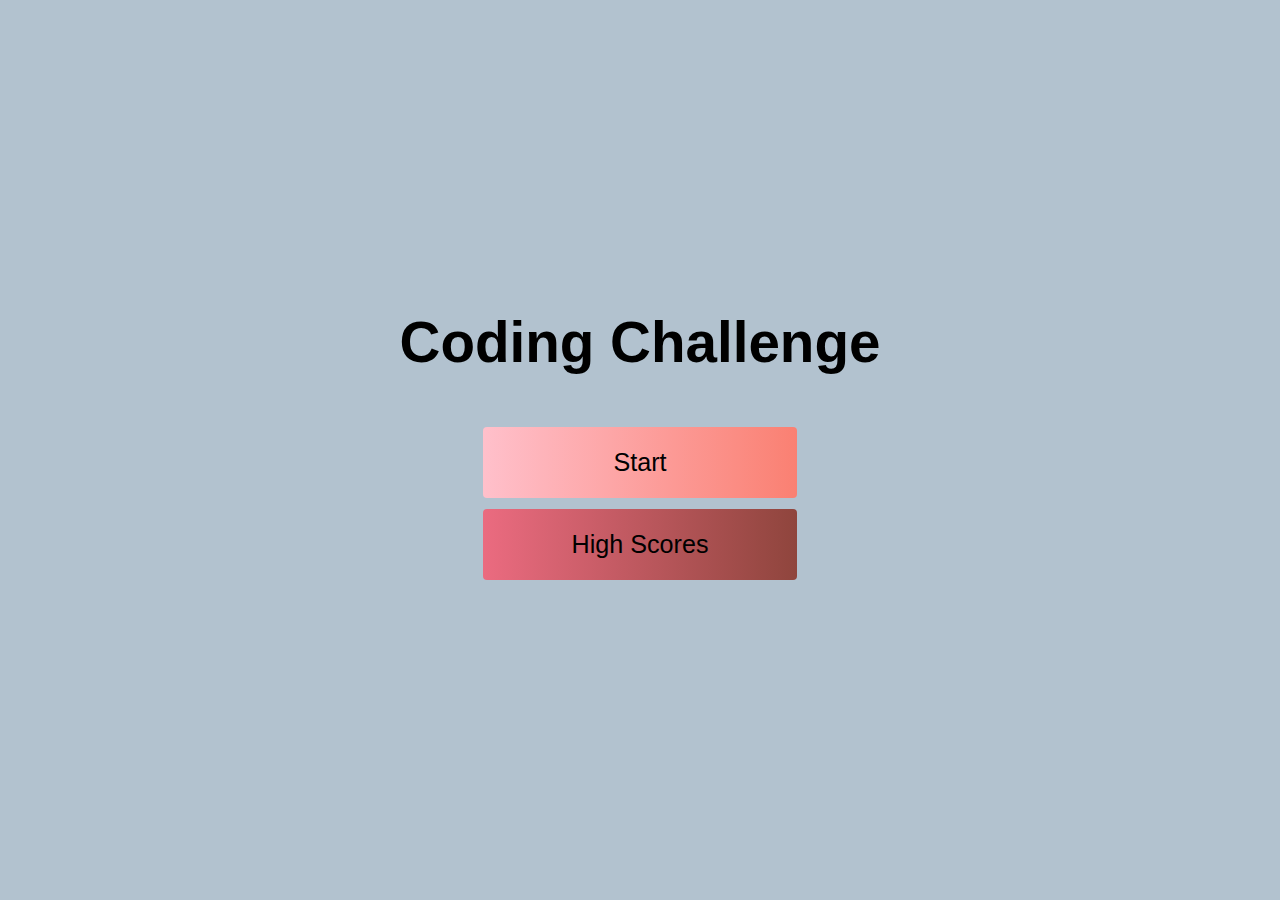
==== index.html @ a6de3fc0 "starter css and html" ====
<!DOCTYPE html>
<html lang="en">
<head>
    <meta charset="UTF-8">
    <meta http-equiv="X-UA-Compatible" content="IE=edge">
    <meta name="viewport" content="width=device-width, initial-scale=1.0">
    <title>Home page</title>
    <link rel="stylesheet" href="./assets/css/style.css">
</head>
<body>
   <div class="container">
       <div id="home" class="flex-column flex-center">
       <h1>Coding Challenge</h1>
       <a href="/game.html" class="btn">Start</a>
       <a href="/highscores.html" id="highscore-btn" class="btn">High Scores</a>
       </div>
   </div>
</body>
</html>
---- assets/css/style.css ----
:root {
    background-color: rgb(178, 194, 207);
}

* {
    box-sizing: border-box;
    margin: 0;
    padding: 0;
    font-size: 65.5%;
    font-family:Arial, Helvetica, sans-serif;
}

h1 {
    font-size: 5.4rem;
    color: black;
    margin-bottom: 5rem;
}

h2 {
    font-size: 4.2rem;
    margin-bottom: 4rem;
}

.container {
    width: 100vw;
    height: 100vh;
    display: flex;
    justify-content: center;
    align-items: center;
    max-width: 80rem;
    margin: 0 auto;
    padding: 2rem;
}

.flex-column {
    display: flex;
    flex-direction: column;
}

.flex-center {
    justify-content: center;
    align-items: center;
}

.text-center {
    text-align: center;
}

.hidden {
    display: none;
}

.btn {
   font-size: 2.4rem;
   padding: 2rem 0;
   width: 30rem;
   text-align: center;
   margin-bottom: 1rem;
   text-decoration: none;
   color: black;
   background:linear-gradient(90deg,pink 0%, salmon 100%);
   border-radius: 4px;
}

.btn:hover {
    cursor:pointer;
    box-shadow: 0 0.4rem 1.4rem 0 rgb(219, 172, 208, 0.664);
    transition: transform 150ms;
    transform: scale(1.03);
}

.btn[disabled]:hover {
    cursor: not-allowed;
    box-shadow: none;
    transform: none;
}

#highscore-btn {
    background: linear-gradient(90deg,rgb(235, 107, 128) 0%, rgb(143, 69, 61) 100%);;
}

#highscore-btn:hover {
    box-shadow: 0 0.4rem 1.4rem 0 rgb(219, 172, 208, 0.664);
}
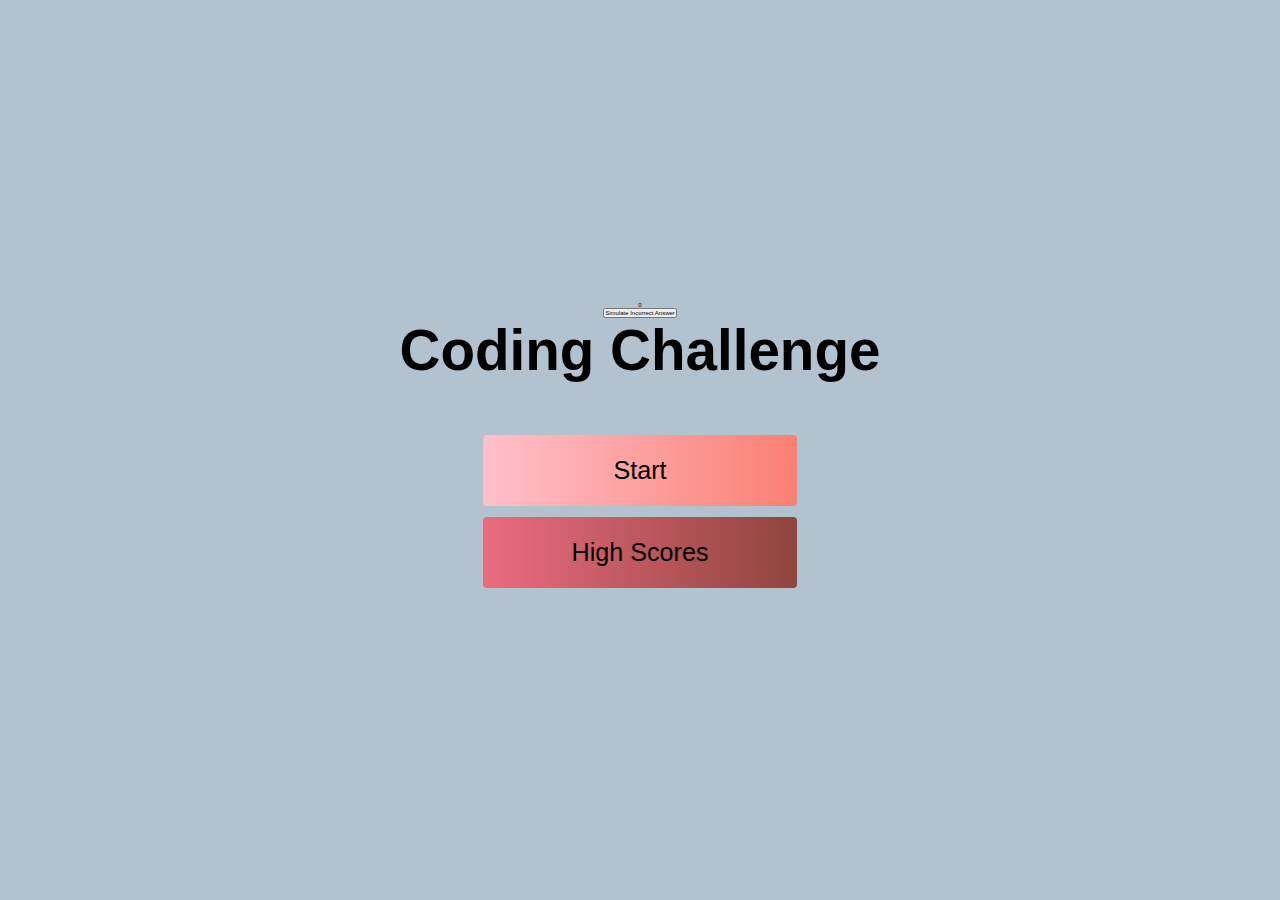
==== commit d0e498fd: "quiz html and css" ====
--- a/index.html
+++ b/index.html
@@ -10,8 +10,10 @@
 <body>
    <div class="container">
        <div id="home" class="flex-column flex-center">
+        <div id="timerDisplay">0</div>
+        <button id="incorrect">Simulate Incorrect Answer</button>
        <h1>Coding Challenge</h1>
-       <a href="/game.html" class="btn">Start</a>
+       <a href="quiz.html" class="btn">Start</a>
        <a href="/highscores.html" id="highscore-btn" class="btn">High Scores</a>
        </div>
    </div>
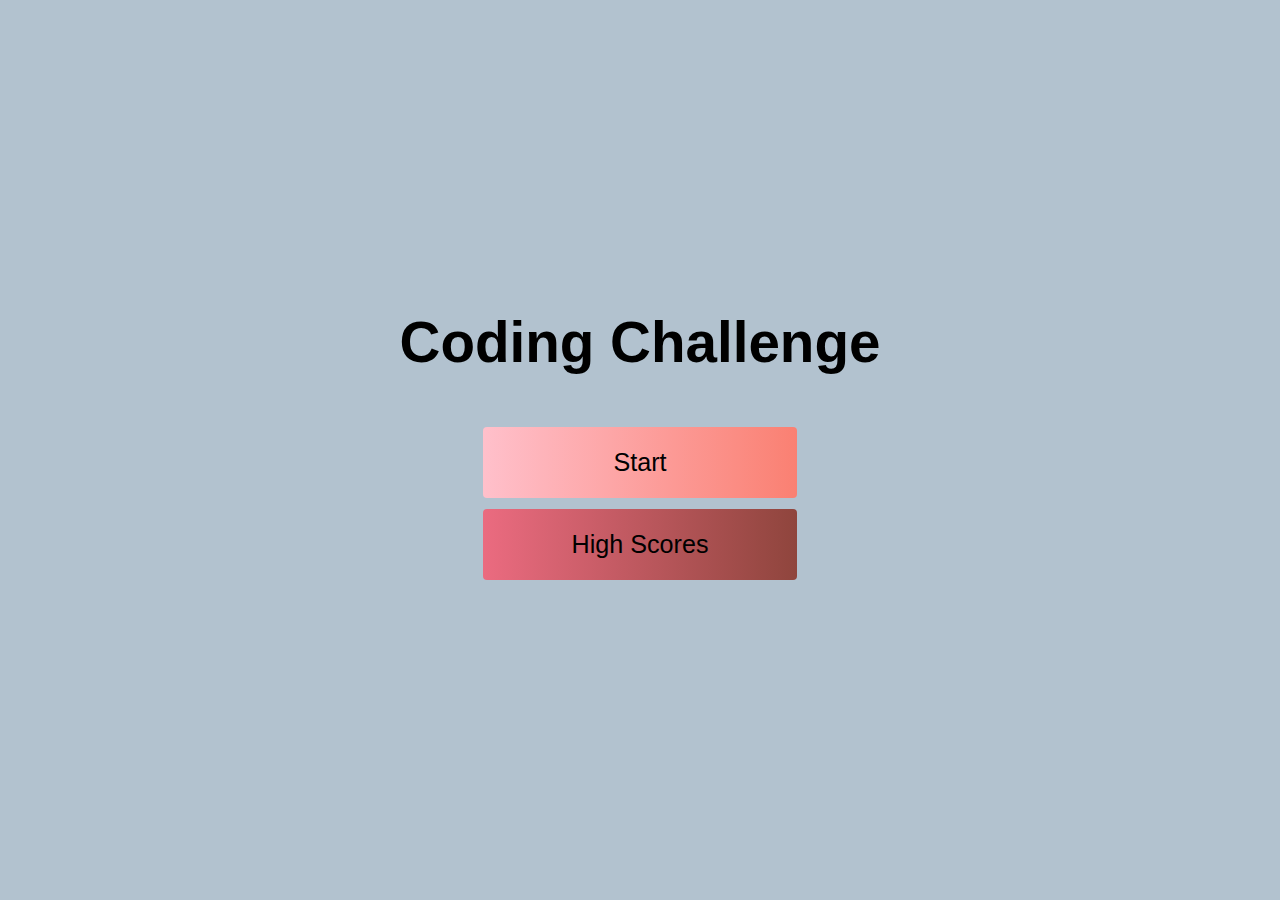
==== commit e756fbe2: "update and questions" ====
--- a/index.html
+++ b/index.html
@@ -10,8 +10,6 @@
 <body>
    <div class="container">
        <div id="home" class="flex-column flex-center">
-        <div id="timerDisplay">0</div>
-        <button id="incorrect">Simulate Incorrect Answer</button>
        <h1>Coding Challenge</h1>
        <a href="quiz.html" class="btn">Start</a>
        <a href="/highscores.html" id="highscore-btn" class="btn">High Scores</a>
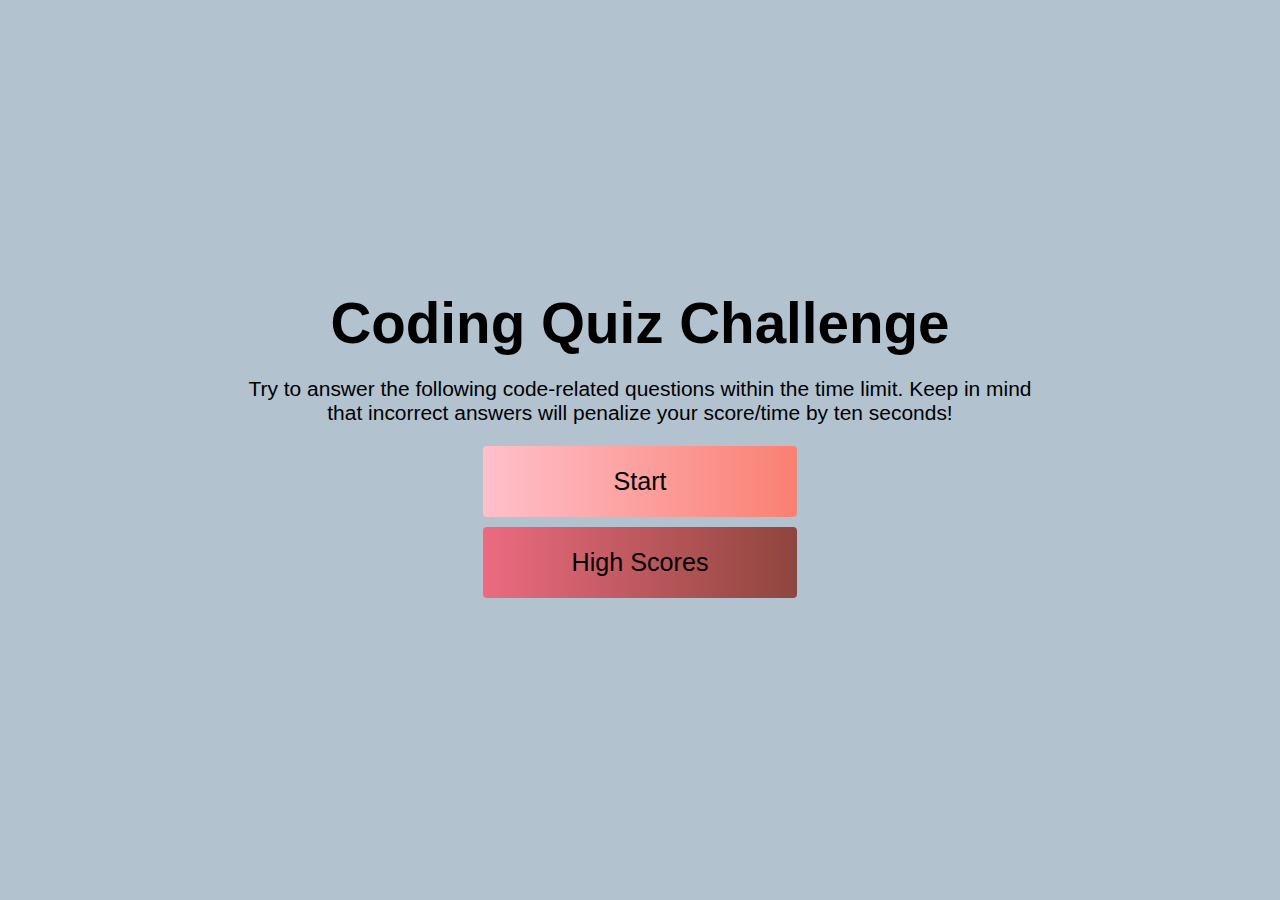
==== commit 6f3b2fde: "result box" ====
--- a/index.html
+++ b/index.html
@@ -10,8 +10,9 @@
 <body>
    <div class="container">
        <div id="home" class="flex-column flex-center">
-       <h1>Coding Challenge</h1>
-       <a href="quiz.html" class="btn">Start</a>
+       <h1>Coding Quiz Challenge</h1>
+       <p> Try to answer the following code-related questions within the time limit. Keep in mind that incorrect answers will penalize your score/time by ten seconds!</p>
+       <a href="quiz.html" class="btn" id="start-btn">Start</a>
        <a href="/highscores.html" id="highscore-btn" class="btn">High Scores</a>
        </div>
    </div>
--- a/assets/css/style.css
+++ b/assets/css/style.css
@@ -13,7 +13,7 @@
 h1 {
     font-size: 5.4rem;
     color: black;
-    margin-bottom: 5rem;
+    margin-bottom: 2rem;
 }
 
 h2 {
@@ -35,6 +35,12 @@
 .flex-column {
     display: flex;
     flex-direction: column;
+}
+
+.flex-column p {
+    text-align: center;
+    font-size: 2rem;
+    padding-bottom: 2rem;
 }
 
 .flex-center {
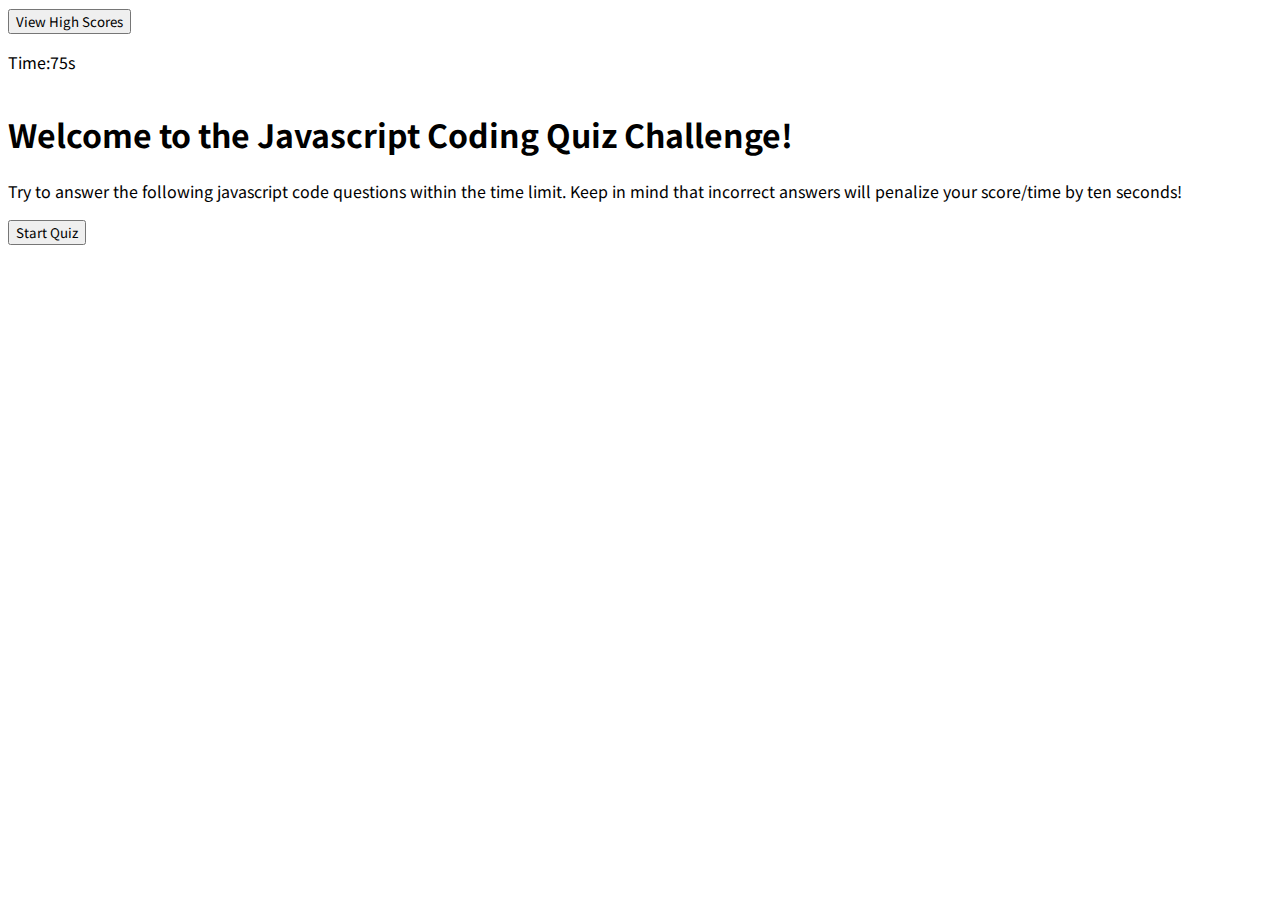
==== commit c13ce55c: "style update" ====
--- a/index.html
+++ b/index.html
@@ -1,20 +1,102 @@
 <!DOCTYPE html>
 <html lang="en">
+
 <head>
     <meta charset="UTF-8">
-    <meta http-equiv="X-UA-Compatible" content="IE=edge">
-    <meta name="viewport" content="width=device-width, initial-scale=1.0">
-    <title>Home page</title>
+    <meta name="viewport" content="width=device-width, initial-scale=1.0, shrink-to-fit=no">
+    <link rel="stylesheet" href="https://stackpath.bootstrapcdn.com/bootstrap/4.5.0/css/bootstrap.min.css"
+        integrity="sha384-9aIt2nRpC12Uk9gS9baDl411NQApFmC26EwAOH8WgZl5MYYxFfc+NcPb1dKGj7Sk" crossorigin="anonymous">
     <link rel="stylesheet" href="./assets/css/style.css">
+    <title>Javascript Quiz</title>
 </head>
+
 <body>
-   <div class="container">
-       <div id="home" class="flex-column flex-center">
-       <h1>Coding Quiz Challenge</h1>
-       <p> Try to answer the following code-related questions within the time limit. Keep in mind that incorrect answers will penalize your score/time by ten seconds!</p>
-       <a href="quiz.html" class="btn" id="start-btn">Start</a>
-       <a href="/highscores.html" id="highscore-btn" class="btn">High Scores</a>
-       </div>
-   </div>
+    <!-- Container for Header -->
+    <header class="container-fluid mb-5">
+        <div class="row">
+            <div class="col-6">
+                <button id="view-scores" type="button" class="btn btn-secondary d-inline-block mt-1">View High Scores</button>
+            </div>
+            <div class="col-6">
+                <p class="d-flex justify-content-end time">Time:75s</p>
+            </div>
+        </div>
+    </header>
+    
+    <main>
+        <!-- Container for Intro, Questions, Answers -->
+        <div class="container">
+            <section id="intro">
+                <div class="row">
+                    <div class="col-3"></div>
+                    <div class="col-6">
+                        <h1 class="d-flex justify-content-center text-center">Welcome to the Javascript Coding Quiz Challenge!</h1>
+                        <p class="d-flex justify-content-center text-center">Try to answer the following javascript code questions within the time limit. Keep in mind that incorrect answers will penalize your score/time by ten seconds!</p>
+                        <button id="start" type="button" class="btn btn-success mx-auto d-block">Start Quiz</button></p>
+                    </div>
+                </div>
+            </section>
+            <section id="questions">
+                <div class="row">
+                    <div class="col-3"></div>
+                    <div class="col-6">
+                        <h2 id="question">Question example</h2>
+                        <ul class="px-0 py-0 nobullets">
+                            <li class="mb-3"><button id="answer1" value="0" type="button"
+                                    class="btn btn-success ansBtn">Answer1</button></li>
+                            <li class="mb-3"><button id="answer2" value="1" type="button"
+                                    class="btn btn-success ansBtn">Answer2</button></li>
+                            <li class="mb-3"><button id="answer3" value="2" type="button"
+                                    class="btn btn-success ansBtn">Answer3</button></li>
+                            <li class="mb-3"><button id="answer4" value="3" type="button"
+                                    class="btn btn-success ansBtn">Answer4</button></li>
+                        </ul>
+                        <div id="yaynay" class="font-weight-light font-italic">
+                            <hr>
+                        </div>
+                    </div>
+                </div>
+            </section>
+            <!-- Section for Final Score and Name -->
+            <section id="final">
+                <div class="row">
+                    <div class="col-3"></div>
+                    <div class="col-6">
+                        <h2>All done!</h2>
+                        <p>Your final score is: <span id="score" class="pl-1">0</span></p>
+                        <p>Enter initials: <span class="ml-1"><input placeholder="initials" id="initials" /></span>
+                            <button id="submit-score" class="btn btn-success mx-1 my-1 d-inline-block">Submit</button>
+                        </p>
+                    </div>
+                </div>
+            </section>
+            <section id="highscores">
+                <div class="row">
+                    <div class="col-3"></div>
+                    <div class="col-6">
+                            <h2>High Scores</h2>
+                            <ol id="score-list">
+                            </ol>
+                            <button id="goback" class="btn btn-success d-inline-block mx-1 my-1">Go back</button>
+                            <button id="clearscores" class="btn btn-success mx-1 my-1 d-inline-block">Clear scores</button>
+                    </div>
+                </div>
+            </section>
+        </div>
+    </main>
+    
+    <!-- Javascript  -->
+    <script src="./assets/script.js"></script>
+    <script src="https://code.jquery.com/jquery-3.5.1.slim.min.js"
+        integrity="sha384-DfXdz2htPH0lsSSs5nCTpuj/zy4C+OGpamoFVy38MVBnE+IbbVYUew+OrCXaRkfj"
+        crossorigin="anonymous"></script>
+    <script src="https://cdn.jsdelivr.net/npm/popper.js@1.16.0/dist/umd/popper.min.js"
+        integrity="sha384-Q6E9RHvbIyZFJoft+2mJbHaEWldlvI9IOYy5n3zV9zzTtmI3UksdQRVvoxMfooAo"
+        crossorigin="anonymous"></script>
+    <script src="https://stackpath.bootstrapcdn.com/bootstrap/4.5.0/js/bootstrap.min.js"
+        integrity="sha384-OgVRvuATP1z7JjHLkuOU7Xw704+h835Lr+6QL9UvYjZE3Ipu6Tp75j7Bh/kR0JKI"
+        crossorigin="anonymous"></script>
 </body>
-</html>+
+</html>
+
--- a/assets/css/style.css
+++ b/assets/css/style.css
@@ -1,90 +1,82 @@
-:root {
-    background-color: rgb(178, 194, 207);
+/* Google Font */
+@import url('https://fonts.googleapis.com/css2?family=Noto+Sans+TC&display=swap');
+
+* {
+    font-family: 'Noto Sans TC', sans-serif;
 }
 
-* {
-    box-sizing: border-box;
-    margin: 0;
-    padding: 0;
-    font-size: 65.5%;
-    font-family:Arial, Helvetica, sans-serif;
+/* For sticky footer - used flexbox from https://css-tricks.com/couple-takes-sticky-footer/ */
+html, body {
+    height: 100%;
 }
 
-h1 {
-    font-size: 5.4rem;
-    color: black;
-    margin-bottom: 2rem;
-}
-
-h2 {
-    font-size: 4.2rem;
-    margin-bottom: 4rem;
-}
-
-.container {
-    width: 100vw;
-    height: 100vh;
-    display: flex;
-    justify-content: center;
-    align-items: center;
-    max-width: 80rem;
-    margin: 0 auto;
-    padding: 2rem;
-}
-
-.flex-column {
+body {
+    /* Background image CSS from https://web.dev/optimize-css-background-images-with-media-queries/*/
+    background-position: center center;
+    background-repeat: no-repeat;
+    background-attachment: fixed;
+    background-size: cover;
+    /* css so footer is at bottom of viewport */
     display: flex;
     flex-direction: column;
 }
 
-.flex-column p {
-    text-align: center;
-    font-size: 2rem;
-    padding-bottom: 2rem;
+/* Main content */
+main {
+    /* css so footer is at bottom of viewport */
+    flex: 1 0 auto;
 }
 
-.flex-center {
-    justify-content: center;
-    align-items: center;
+/* Footer */
+footer {
+    /* css so footer is at bottom of viewport */
+    flex-shrink: 0;
+    font-size: .5rem;
 }
 
-.text-center {
-    text-align: center;
+/* hide sections until they are shown via the click events */
+#questions,
+#final,
+#highscores,
+#yaynay {
+    display: none;  
+  } 
+
+/* Remove bullet points from answers list */
+ul.nobullets {
+list-style-type: none;
 }
 
-.hidden {
-    display: none;
+/* Answer button styling */
+.ansBtn,
+.ansBtn:hover,
+.ansBtn:active,
+.ansBtn:focus,
+.ansBtn:active:focus {
+    box-shadow: none;
+    outline: none;
+    background-color: rgb(32, 101, 122);
 }
 
-.btn {
-   font-size: 2.4rem;
-   padding: 2rem 0;
-   width: 30rem;
-   text-align: center;
-   margin-bottom: 1rem;
-   text-decoration: none;
-   color: black;
-   background:linear-gradient(90deg,pink 0%, salmon 100%);
-   border-radius: 4px;
+/* Media queries for background image from https://web.dev/optimize-css-background-images-with-media-queries/ */
+
+/* Mobile */
+@media (max-width: 480px) {
+    body {
+        background-color: lightblue;
+    }
 }
 
-.btn:hover {
-    cursor:pointer;
-    box-shadow: 0 0.4rem 1.4rem 0 rgb(219, 172, 208, 0.664);
-    transition: transform 150ms;
-    transform: scale(1.03);
+/* Tablet */
+@media (min-width: 481px) and (max-width: 1024px) {
+    body {
+        background-image: url(../assets/images/markus-spiske-da7AMukpg2k-unsplash-med.jpg);
+    }
 }
 
-.btn[disabled]:hover {
-    cursor: not-allowed;
-    box-shadow: none;
-    transform: none;
-}
-
-#highscore-btn {
-    background: linear-gradient(90deg,rgb(235, 107, 128) 0%, rgb(143, 69, 61) 100%);;
-}
-
-#highscore-btn:hover {
-    box-shadow: 0 0.4rem 1.4rem 0 rgb(219, 172, 208, 0.664);
+/* Desktop */
+@media (min-width: 1025px) {
+    body {
+	    background-image: url(../assets/images/markus-spiske-da7AMukpg2k-unsplash-med.jpg);
+   }
 }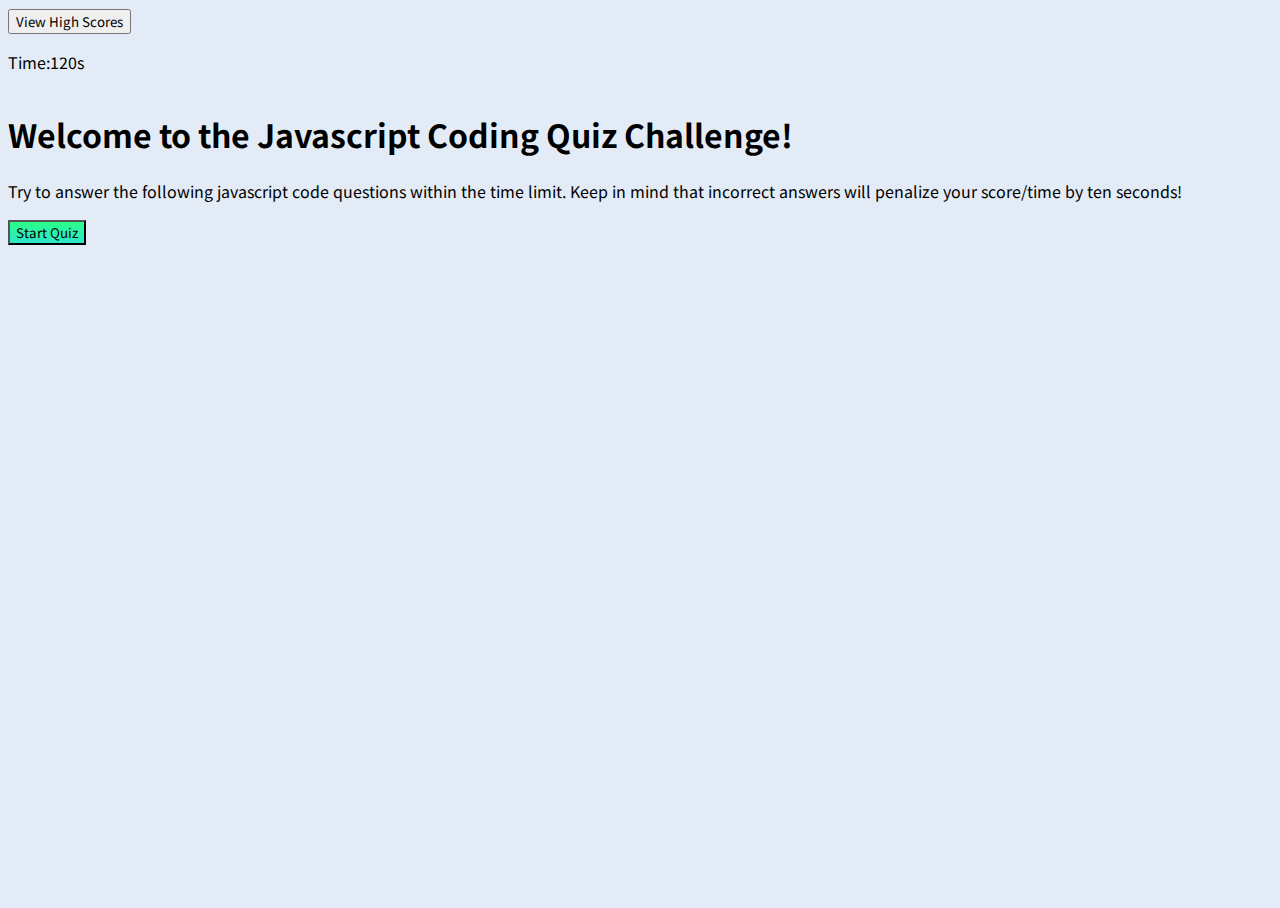
==== commit 5aee903a: "final code" ====
--- a/index.html
+++ b/index.html
@@ -18,7 +18,7 @@
                 <button id="view-scores" type="button" class="btn btn-secondary d-inline-block mt-1">View High Scores</button>
             </div>
             <div class="col-6">
-                <p class="d-flex justify-content-end time">Time:75s</p>
+                <p class="d-flex justify-content-end time">Time:120s</p>
             </div>
         </div>
     </header>
@@ -26,13 +26,13 @@
     <main>
         <!-- Container for Intro, Questions, Answers -->
         <div class="container">
-            <section id="intro">
+            <section id="main-page">
                 <div class="row">
                     <div class="col-3"></div>
                     <div class="col-6">
                         <h1 class="d-flex justify-content-center text-center">Welcome to the Javascript Coding Quiz Challenge!</h1>
                         <p class="d-flex justify-content-center text-center">Try to answer the following javascript code questions within the time limit. Keep in mind that incorrect answers will penalize your score/time by ten seconds!</p>
-                        <button id="start" type="button" class="btn btn-success mx-auto d-block">Start Quiz</button></p>
+                        <button id="start-btn" type="button" class="btn  mx-auto d-block">Start Quiz</button></p>
                     </div>
                 </div>
             </section>
@@ -43,15 +43,15 @@
                         <h2 id="question">Question example</h2>
                         <ul class="px-0 py-0 nobullets">
                             <li class="mb-3"><button id="answer1" value="0" type="button"
-                                    class="btn btn-success ansBtn">Answer1</button></li>
+                                    class="btn  ansBtn">Answer1</button></li>
                             <li class="mb-3"><button id="answer2" value="1" type="button"
-                                    class="btn btn-success ansBtn">Answer2</button></li>
+                                    class="btn  ansBtn">Answer2</button></li>
                             <li class="mb-3"><button id="answer3" value="2" type="button"
-                                    class="btn btn-success ansBtn">Answer3</button></li>
+                                    class="btn  ansBtn">Answer3</button></li>
                             <li class="mb-3"><button id="answer4" value="3" type="button"
-                                    class="btn btn-success ansBtn">Answer4</button></li>
+                                    class="btn  ansBtn">Answer4</button></li>
                         </ul>
-                        <div id="yaynay" class="font-weight-light font-italic">
+                        <div id="correct-wrong" class="font-weight-light font-italic">
                             <hr>
                         </div>
                     </div>
@@ -86,7 +86,8 @@
     </main>
     
     <!-- Javascript  -->
-    <script src="./assets/script.js"></script>
+    <script src="./assets/js/script.js"></script>
+    <script src="./assets/js/questions.js"></script>
     <script src="https://code.jquery.com/jquery-3.5.1.slim.min.js"
         integrity="sha384-DfXdz2htPH0lsSSs5nCTpuj/zy4C+OGpamoFVy38MVBnE+IbbVYUew+OrCXaRkfj"
         crossorigin="anonymous"></script>
--- a/assets/css/style.css
+++ b/assets/css/style.css
@@ -11,11 +11,7 @@
 }
 
 body {
-    /* Background image CSS from https://web.dev/optimize-css-background-images-with-media-queries/*/
-    background-position: center center;
-    background-repeat: no-repeat;
-    background-attachment: fixed;
-    background-size: cover;
+  background-color: rgb(227, 236, 246);
     /* css so footer is at bottom of viewport */
     display: flex;
     flex-direction: column;
@@ -38,7 +34,7 @@
 #questions,
 #final,
 #highscores,
-#yaynay {
+#correct-wrong {
     display: none;  
   } 
 
@@ -47,15 +43,29 @@
 list-style-type: none;
 }
 
+#start-btn {
+    background-color: #fa8bff;
+  background-image: linear-gradient(45deg, #FA8BFF 0%, #2BD2FF 52%, #2BFF88 90%);
+  transition: all .5s ease-out;
+  background-size: 1px 100px;
+  background-position: 0 -10px;
+}
 /* Answer button styling */
 .ansBtn,
-.ansBtn:hover,
 .ansBtn:active,
 .ansBtn:focus,
 .ansBtn:active:focus {
     box-shadow: none;
     outline: none;
-    background-color: rgb(32, 101, 122);
+    background: linear-gradient(90deg,rgb(113, 231, 235) 0%, rgb(180, 103, 175) 100%);
+    border-radius: 4px;
+}
+
+.ansBtn:hover {
+    cursor: pointer;
+    box-shadow: 0 0.4rem 1.4rem 0 rgb(219, 172, 208, 0.664);
+    transform: scale(1.02);
+    transform: 100ms;
 }
 
 /* Media queries for background image from https://web.dev/optimize-css-background-images-with-media-queries/ */
@@ -70,13 +80,13 @@
 /* Tablet */
 @media (min-width: 481px) and (max-width: 1024px) {
     body {
-        background-image: url(../assets/images/markus-spiske-da7AMukpg2k-unsplash-med.jpg);
+       
     }
 }
 
 /* Desktop */
 @media (min-width: 1025px) {
     body {
-	    background-image: url(../assets/images/markus-spiske-da7AMukpg2k-unsplash-med.jpg);
+	   
    }
 }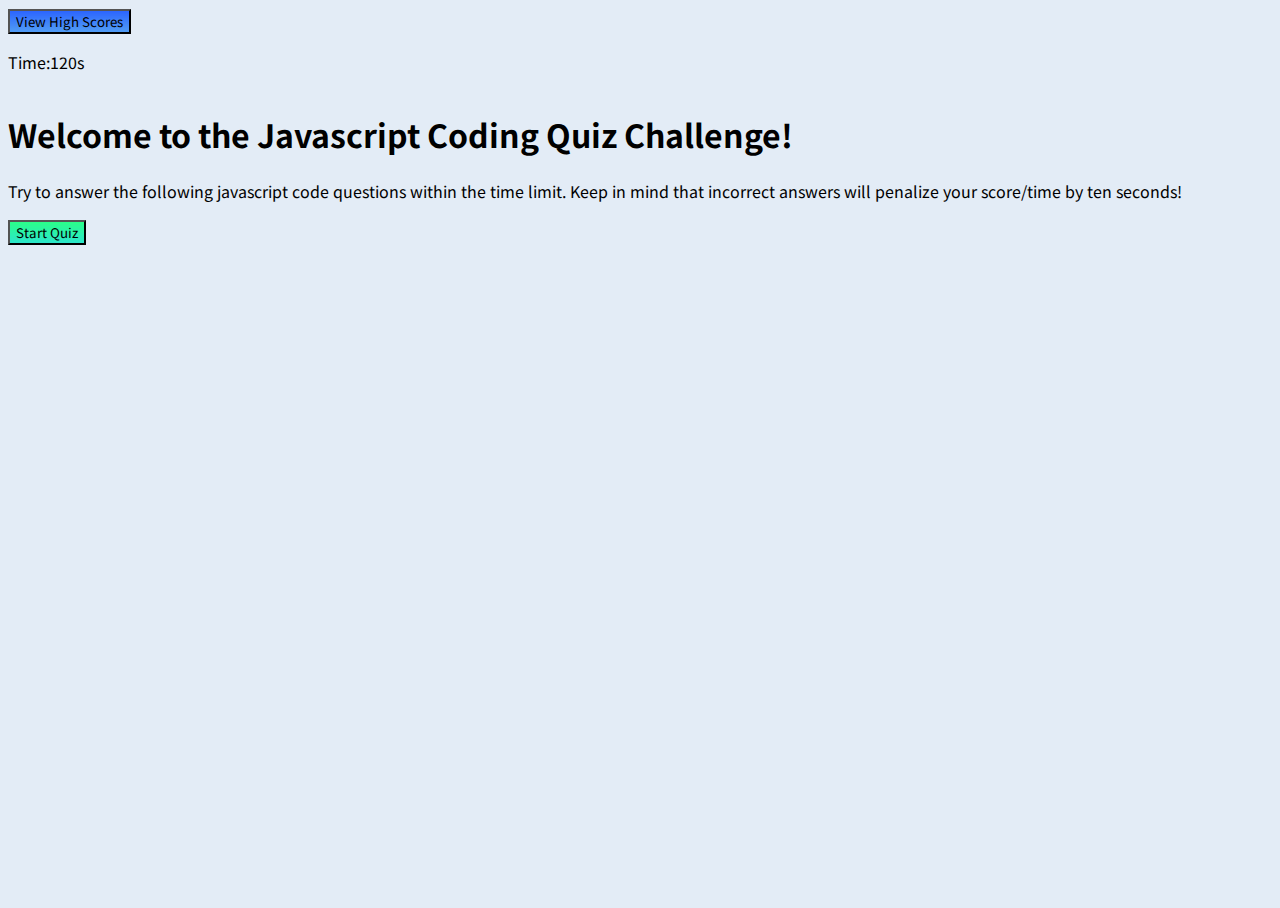
==== commit f164a5f2: "buttons update" ====
--- a/index.html
+++ b/index.html
@@ -15,7 +15,7 @@
     <header class="container-fluid mb-5">
         <div class="row">
             <div class="col-6">
-                <button id="view-scores" type="button" class="btn btn-secondary d-inline-block mt-1">View High Scores</button>
+                <button id="view-scores" type="button" class="btn  d-inline-block mt-1">View High Scores</button>
             </div>
             <div class="col-6">
                 <p class="d-flex justify-content-end time">Time:120s</p>
@@ -65,7 +65,7 @@
                         <h2>All done!</h2>
                         <p>Your final score is: <span id="score" class="pl-1">0</span></p>
                         <p>Enter initials: <span class="ml-1"><input placeholder="initials" id="initials" /></span>
-                            <button id="submit-score" class="btn btn-success mx-1 my-1 d-inline-block">Submit</button>
+                            <button id="submit-score" class="btn  mx-1 my-1 d-inline-block">Submit</button>
                         </p>
                     </div>
                 </div>
@@ -77,8 +77,8 @@
                             <h2>High Scores</h2>
                             <ol id="score-list">
                             </ol>
-                            <button id="goback" class="btn btn-success d-inline-block mx-1 my-1">Go back</button>
-                            <button id="clearscores" class="btn btn-success mx-1 my-1 d-inline-block">Clear scores</button>
+                            <button id="goback" class="btn  d-inline-block mx-1 my-1">Go back</button>
+                            <button id="clearscores" class="btn  mx-1 my-1 d-inline-block">Clear scores</button>
                     </div>
                 </div>
             </section>
--- a/assets/css/style.css
+++ b/assets/css/style.css
@@ -43,14 +43,18 @@
 list-style-type: none;
 }
 
-#start-btn {
+/* buttons styling */
+#start-btn,
+#goback,
+#clearscores,
+#submit-score {
     background-color: #fa8bff;
   background-image: linear-gradient(45deg, #FA8BFF 0%, #2BD2FF 52%, #2BFF88 90%);
   transition: all .5s ease-out;
   background-size: 1px 100px;
   background-position: 0 -10px;
 }
-/* Answer button styling */
+
 .ansBtn,
 .ansBtn:active,
 .ansBtn:focus,
@@ -68,25 +72,26 @@
     transform: 100ms;
 }
 
+#view-scores {
+    background-color: #fa8bff;
+    background-image: linear-gradient(45deg, #dbdad1 0%, #6ec8ec 52%, #2b64ff 90%);
+    transition: all .5s ease-out;
+    background-size: 1px 100px;
+    background-position: 0 -10px; 
+}
 /* Media queries for background image from https://web.dev/optimize-css-background-images-with-media-queries/ */
 
 /* Mobile */
 @media (max-width: 480px) {
-    body {
-        background-color: lightblue;
-    }
+    
 }
 
 /* Tablet */
 @media (min-width: 481px) and (max-width: 1024px) {
-    body {
-       
-    }
+   
 }
 
 /* Desktop */
 @media (min-width: 1025px) {
-    body {
-	   
-   }
+  
 }